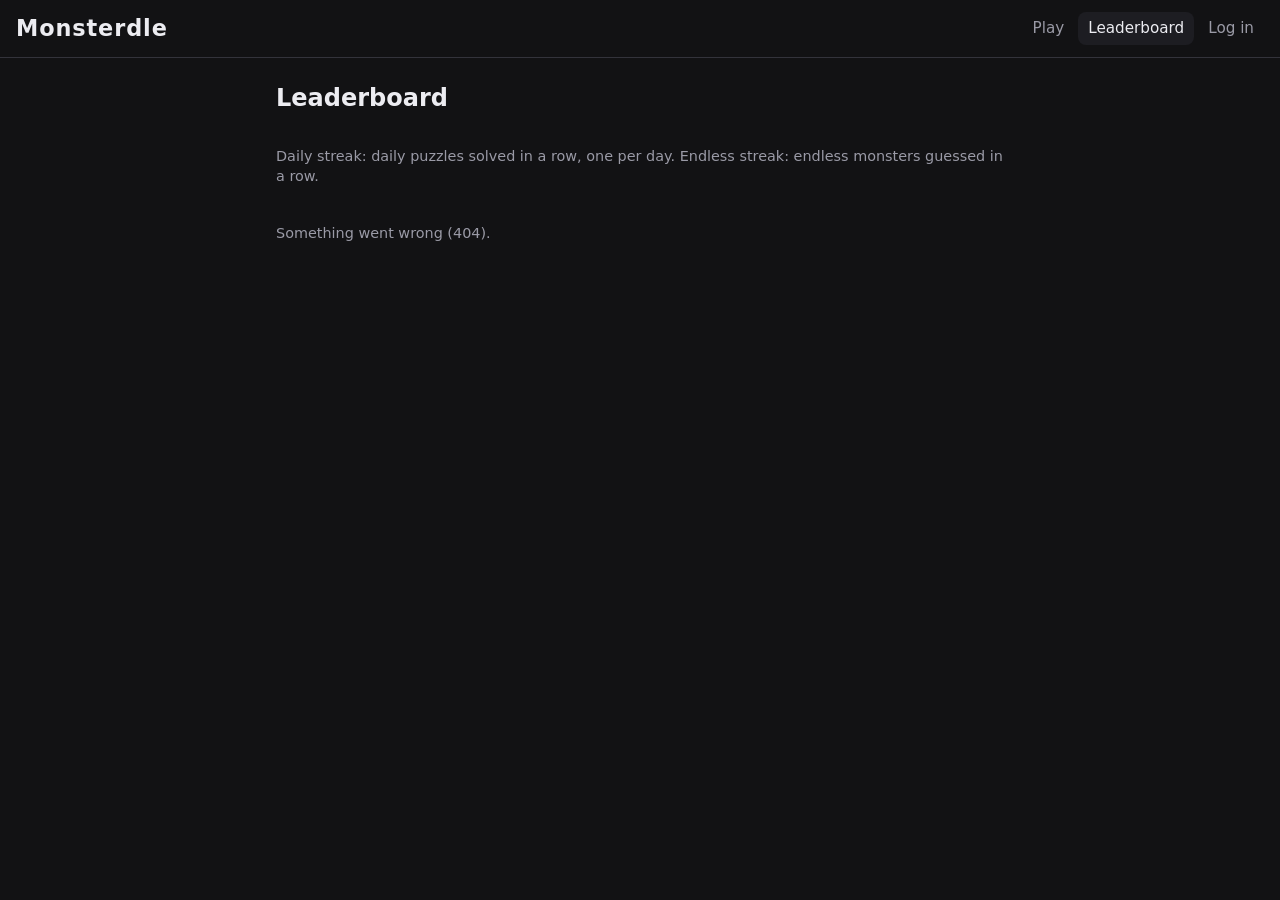
==== leaderboard.html @ cff1531b "Add accounts, leaderboards, profiles, clip slider and spoiler sharing - Cloudflare Worker + D1 backe" ====
<!doctype html>
<html lang="en">
<head>
  <meta charset="utf-8">
  <meta name="viewport" content="width=device-width, initial-scale=1">
  <title>Leaderboard · Monsterdle</title>
  <link rel="stylesheet" href="style.css">
</head>
<body>
  <header>
    <div class="header-top">
      <h1><a href="/">Monsterdle</a></h1>
      <nav class="site-nav" id="site-nav" aria-label="Site"></nav>
    </div>
  </header>

  <main class="wide">
    <h2 class="page-title">Leaderboard</h2>
    <nav class="tabs" id="mode-tabs" aria-label="Mode"></nav>
    <p class="muted" style="text-align:left">
      Daily streak: daily puzzles solved in a row, one per day. Endless streak: endless monsters guessed in a row.
    </p>
    <div id="boards" class="boards"><p class="empty">Loading…</p></div>
    <div id="wins-board" class="boards" style="margin-top:12px"></div>
    <p id="join" class="muted" hidden style="margin-top:20px">
      <a href="/login.html#register">Create an account</a> to get your name up here.
    </p>
  </main>

  <script type="module" src="leaderboard.js"></script>
</body>
</html>
---- style.css ----
:root {
  --bg: #121214;
  --panel: #1d1d22;
  --border: #33333b;
  --text: #ececf1;
  --muted: #9a9aa6;
  --accent: #b6f23a;
  --wrong: #e5484d;
  --skip: #55555f;
  --right: #46a758;
}

* { box-sizing: border-box; }
[hidden] { display: none !important; }

body {
  margin: 0;
  background: var(--bg);
  color: var(--text);
  font: 16px/1.4 system-ui, -apple-system, "Segoe UI", sans-serif;
}

header {
  border-bottom: 1px solid var(--border);
  padding: 12px 16px;
  display: grid;
  gap: 10px;
}
.header-top, .header-controls {
  display: flex;
  flex-wrap: wrap;
  gap: 10px 12px;
  align-items: center;
  justify-content: space-between;
}
h1 a { color: inherit; text-decoration: none; }

a { color: var(--accent); }

.site-nav { display: flex; gap: 4px; flex-wrap: wrap; }
.site-nav a {
  color: var(--muted);
  text-decoration: none;
  padding: 6px 10px;
  border-radius: 8px;
  font-size: .95rem;
}
.site-nav a:hover { color: var(--text); background: var(--panel); }
.site-nav a.active { color: var(--text); background: var(--panel); }

h1 { margin: 0; font-size: 1.4rem; letter-spacing: .04em; }

main { max-width: 520px; margin: 0 auto; padding: 16px; }

.muted { color: var(--muted); font-size: .9rem; text-align: center; }

button {
  font: inherit;
  cursor: pointer;
  border: 0;
  border-radius: 8px;
  padding: 10px 16px;
  background: var(--accent);
  color: #111;
  font-weight: 600;
}
button.secondary { background: var(--panel); color: var(--text); border: 1px solid var(--border); }
button:disabled { opacity: .5; cursor: default; }

.tabs, .toggle { display: flex; gap: 4px; }
.tabs button, .toggle button {
  background: transparent;
  color: var(--muted);
  border: 1px solid var(--border);
  padding: 6px 12px;
  font-weight: 500;
}
.tabs button.active, .toggle button.active { color: var(--text); border-color: var(--accent); }

.guesses { list-style: none; padding: 0; margin: 16px 0; display: grid; gap: 6px; }
.guesses li {
  min-height: 40px;
  border: 1px solid var(--border);
  border-radius: 8px;
  padding: 8px 12px;
  display: flex;
  align-items: center;
  gap: 8px;
}
.guesses li.wrong { border-color: var(--wrong); }
.guesses li.wrong::before { content: "✕"; color: var(--wrong); }
.guesses li.skip { color: var(--muted); }
.guesses li.skip::before { content: "⏭"; }
.guesses li.right { border-color: var(--right); background: color-mix(in srgb, var(--right) 18%, transparent); }
.guesses li.right::before { content: "✓"; color: var(--right); }

.player { text-align: center; margin: 24px 0; }

.scrubber { position: relative; height: 22px; display: flex; align-items: center; }
.scrubber .timeline { flex: 1; }

/* The slider sits on top of the timeline: only its round handle is visible. */
.seek {
  position: absolute;
  inset: 0;
  width: 100%;
  margin: 0;
  background: transparent;
  -webkit-appearance: none;
  appearance: none;
  cursor: pointer;
}
.seek:disabled { cursor: default; }
.seek::-webkit-slider-runnable-track { background: transparent; height: 22px; }
.seek::-moz-range-track { background: transparent; height: 22px; }
.seek::-webkit-slider-thumb {
  -webkit-appearance: none;
  width: 18px; height: 18px; margin-top: 2px;
  border-radius: 50%;
  background: var(--text);
  border: 3px solid var(--accent);
  box-shadow: 0 1px 4px rgba(0,0,0,.5);
}
.seek::-moz-range-thumb {
  width: 12px; height: 12px;
  border-radius: 50%;
  background: var(--text);
  border: 3px solid var(--accent);
}
.seek:focus-visible { outline: 2px solid var(--accent); outline-offset: 4px; border-radius: 8px; }

.timeline {
  position: relative;
  height: 14px;
  background: var(--panel);
  border: 1px solid var(--border);
  border-radius: 7px;
  overflow: hidden;
}
.timeline .unlocked { position: absolute; inset: 0 auto 0 0; background: #3a3a44; transition: width .3s; }
.timeline .playhead { position: absolute; inset: 0 auto 0 0; background: var(--accent); width: 0; }
.timeline .tick { position: absolute; top: 0; bottom: 0; width: 1px; background: var(--bg); }
.timeline-labels { display: flex; justify-content: space-between; font-size: .75rem; color: var(--muted); margin-top: 4px; }

.play {
  width: 64px; height: 64px;
  border-radius: 50%;
  font-size: 1.5rem;
  margin-top: 12px;
}

.input-area { display: grid; gap: 10px; }
.search { position: relative; }
.search input {
  width: 100%;
  font: inherit;
  padding: 12px;
  border-radius: 8px;
  border: 1px solid var(--border);
  background: var(--panel);
  color: var(--text);
}
.search input:focus { outline: 2px solid var(--accent); outline-offset: -1px; }

.suggestions {
  position: absolute;
  bottom: calc(100% + 4px);
  left: 0; right: 0;
  margin: 0; padding: 4px;
  list-style: none;
  background: var(--panel);
  border: 1px solid var(--border);
  border-radius: 8px;
  max-height: 240px;
  overflow-y: auto;
  z-index: 10;
}
.suggestions li { padding: 8px 10px; border-radius: 6px; cursor: pointer; }
.suggestions li.active, .suggestions li:hover { background: #2c2c34; }

.actions { display: flex; justify-content: space-between; gap: 10px; }
.actions button { flex: 1; }

.result { text-align: center; margin-top: 16px; }
.result h2 { margin: 0 0 4px; }
.countdown { font-variant-numeric: tabular-nums; font-weight: 600; margin-top: 12px; }
.countdown.ready { color: var(--accent); cursor: pointer; text-decoration: underline; }

/* ---------- forms (login, password) ---------- */

.card {
  background: var(--panel);
  border: 1px solid var(--border);
  border-radius: 12px;
  padding: 16px;
}
.form { display: grid; gap: 12px; }
.form label { display: grid; gap: 6px; font-size: .9rem; color: var(--muted); }
.form input {
  font: inherit;
  padding: 11px 12px;
  border-radius: 8px;
  border: 1px solid var(--border);
  background: var(--bg);
  color: var(--text);
}
.form input:focus { outline: 2px solid var(--accent); outline-offset: -1px; }
.form-error { color: var(--wrong); font-size: .9rem; margin: 0; min-height: 1.2em; }
.page-title { margin: 8px 0 16px; font-size: 1.5rem; }
.center-tabs { display: flex; gap: 4px; margin-bottom: 16px; }
.center-tabs button { flex: 1; }

/* ---------- profile ---------- */

.wide { max-width: 760px; }
.stat-grid { display: grid; grid-template-columns: repeat(auto-fill, minmax(140px, 1fr)); gap: 10px; }
.stat {
  background: var(--panel);
  border: 1px solid var(--border);
  border-radius: 10px;
  padding: 12px;
}
.stat .value { font-size: 1.5rem; font-weight: 700; font-variant-numeric: tabular-nums; }
.stat .label { color: var(--muted); font-size: .8rem; margin-top: 2px; }
.section-title { font-size: 1.1rem; margin: 28px 0 10px; }
.mode-split { display: grid; grid-template-columns: repeat(auto-fit, minmax(280px, 1fr)); gap: 12px; }
.mode-split h3 { margin: 0 0 10px; font-size: 1rem; }
.kv { display: grid; grid-template-columns: 1fr auto; gap: 6px 12px; font-size: .92rem; margin-bottom: 12px; }
.kv dt { color: var(--muted); }
.kv dd { margin: 0; font-weight: 600; font-variant-numeric: tabular-nums; text-align: right; }

.bars { display: grid; gap: 4px; }
.bar-row { display: grid; grid-template-columns: 18px 1fr; gap: 6px; align-items: center; font-size: .8rem; }
.bar-row .label { color: var(--muted); text-align: right; }
.bar {
  background: var(--skip);
  color: var(--text);
  border-radius: 4px;
  padding: 1px 6px;
  min-width: 22px;
  text-align: right;
  font-weight: 600;
  font-variant-numeric: tabular-nums;
}
.bar.win { background: var(--right); }
.bar.loss { background: var(--wrong); }

.facts { display: grid; gap: 8px; padding: 0; margin: 0; list-style: none; }
.facts li { background: var(--panel); border: 1px solid var(--border); border-radius: 10px; padding: 10px 12px; }
.facts .fact-label { color: var(--muted); font-size: .8rem; display: block; }

/* ---------- tables (leaderboard, recent games) ---------- */

.table { width: 100%; border-collapse: collapse; font-size: .92rem; }
.table th, .table td { padding: 8px 10px; border-bottom: 1px solid var(--border); text-align: left; }
.table th { color: var(--muted); font-weight: 500; font-size: .8rem; }
.table td.num, .table th.num { text-align: right; font-variant-numeric: tabular-nums; }
.table tr.me td { background: color-mix(in srgb, var(--accent) 10%, transparent); }
.table a { color: var(--text); }
.rank { color: var(--muted); width: 2.5em; }
.rank-1 { color: #f5c542; font-weight: 700; }
.rank-2 { color: #c9ced6; font-weight: 700; }
.rank-3 { color: #d08b4f; font-weight: 700; }
.boards { display: grid; grid-template-columns: repeat(auto-fit, minmax(300px, 1fr)); gap: 12px; }
.boards .card { padding: 12px 12px 4px; }
.boards h3 { margin: 0 0 6px; font-size: 1rem; }
.empty { color: var(--muted); font-size: .9rem; padding: 8px 0 12px; }
.win-text { color: var(--right); }
.loss-text { color: var(--wrong); }
.actions-row { display: flex; flex-wrap: wrap; gap: 8px; margin-top: 12px; }

.toast {
  position: fixed;
  top: 16px; left: 50%;
  transform: translateX(-50%);
  background: var(--text);
  color: var(--bg);
  padding: 8px 14px;
  border-radius: 8px;
  font-weight: 600;
}
.search-input {
  flex: 1;
  min-width: 0;
  font: inherit;
  padding: 9px 12px;
  border-radius: 8px;
  border: 1px solid var(--border);
  background: var(--panel);
  color: var(--text);
}
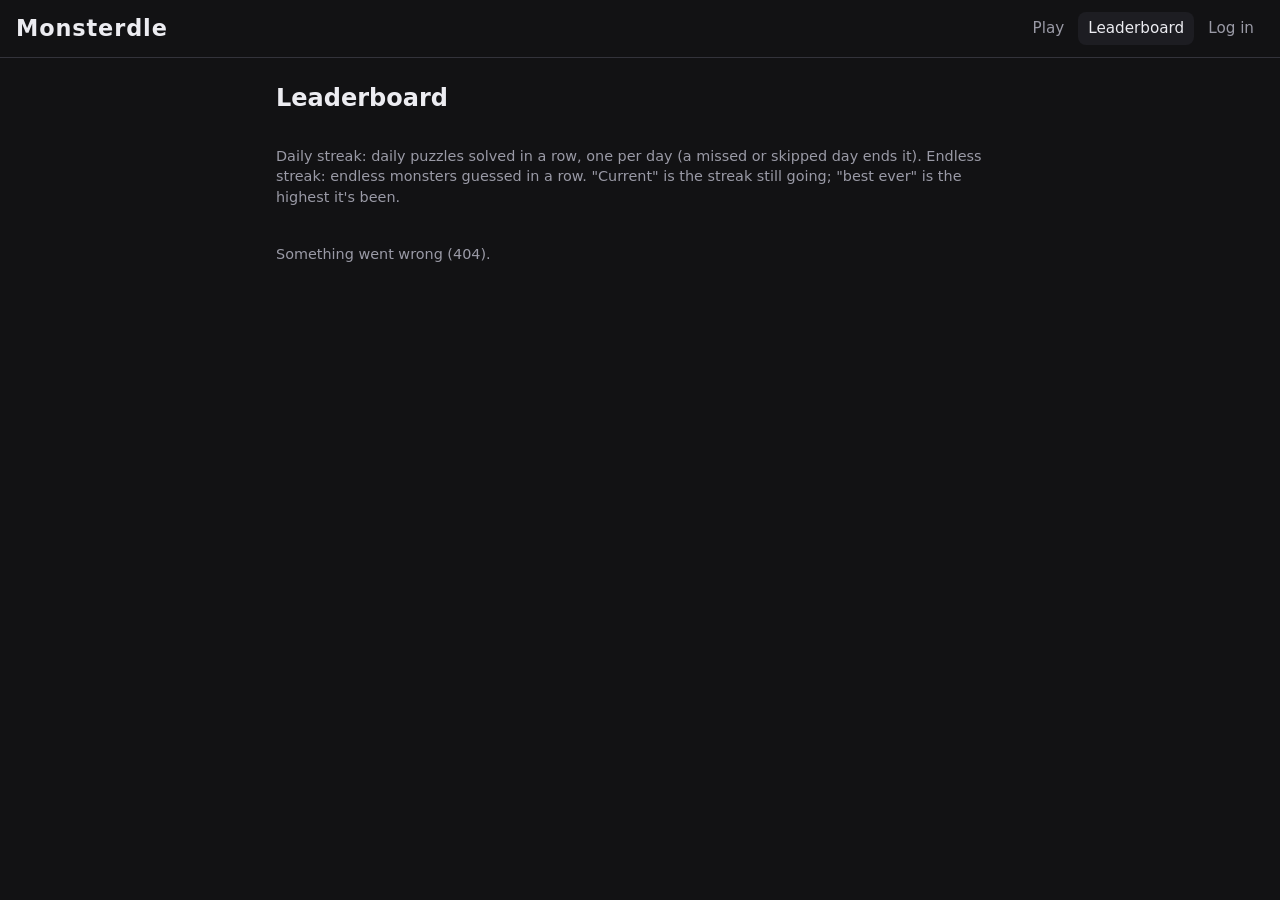
==== commit 6686d6f4: "Split current/best streak leaderboards; add game history to profiles - Leaderboards: separate curren" ====
--- a/leaderboard.html
+++ b/leaderboard.html
@@ -18,7 +18,8 @@
     <h2 class="page-title">Leaderboard</h2>
     <nav class="tabs" id="mode-tabs" aria-label="Mode"></nav>
     <p class="muted" style="text-align:left">
-      Daily streak: daily puzzles solved in a row, one per day. Endless streak: endless monsters guessed in a row.
+      Daily streak: daily puzzles solved in a row, one per day (a missed or skipped day ends it).
+      Endless streak: endless monsters guessed in a row. "Current" is the streak still going; "best ever" is the highest it's been.
     </p>
     <div id="boards" class="boards"><p class="empty">Loading…</p></div>
     <div id="wins-board" class="boards" style="margin-top:12px"></div>
--- a/style.css
+++ b/style.css
@@ -96,38 +96,44 @@
 
 .player { text-align: center; margin: 24px 0; }
 
-.scrubber { position: relative; height: 22px; display: flex; align-items: center; }
+/* --pos (0 to 1) is set by game.js; the green fill and the handle both follow it,
+   so they always move together. */
+.scrubber { --pos: 0; position: relative; height: 22px; display: flex; align-items: center; }
 .scrubber .timeline { flex: 1; }
 
-/* The slider sits on top of the timeline: only its round handle is visible. */
+/* The handle is drawn by us rather than the browser so it lines up exactly with the fill. */
+.handle {
+  position: absolute;
+  top: 50%;
+  left: calc(var(--pos) * 100%);
+  width: 18px; height: 18px;
+  margin: -9px 0 0 -9px;
+  border-radius: 50%;
+  background: var(--text);
+  border: 3px solid var(--accent);
+  box-shadow: 0 1px 4px rgba(0,0,0,.5);
+  pointer-events: none;
+  will-change: left;
+}
+
+/* The real slider sits on top, invisible, so dragging and keyboard control still work. */
 .seek {
   position: absolute;
   inset: 0;
   width: 100%;
   margin: 0;
-  background: transparent;
+  opacity: 0;
   -webkit-appearance: none;
   appearance: none;
   cursor: pointer;
 }
 .seek:disabled { cursor: default; }
-.seek::-webkit-slider-runnable-track { background: transparent; height: 22px; }
-.seek::-moz-range-track { background: transparent; height: 22px; }
-.seek::-webkit-slider-thumb {
-  -webkit-appearance: none;
-  width: 18px; height: 18px; margin-top: 2px;
-  border-radius: 50%;
-  background: var(--text);
-  border: 3px solid var(--accent);
-  box-shadow: 0 1px 4px rgba(0,0,0,.5);
-}
-.seek::-moz-range-thumb {
-  width: 12px; height: 12px;
-  border-radius: 50%;
-  background: var(--text);
-  border: 3px solid var(--accent);
-}
-.seek:focus-visible { outline: 2px solid var(--accent); outline-offset: 4px; border-radius: 8px; }
+.seek:disabled ~ .handle { opacity: .4; }
+/* A very thin invisible thumb makes clicks land exactly where the pointer is. */
+.seek::-webkit-slider-runnable-track { height: 22px; }
+.seek::-webkit-slider-thumb { -webkit-appearance: none; width: 2px; height: 22px; }
+.seek::-moz-range-thumb { width: 2px; height: 22px; border: 0; }
+.seek:focus-visible ~ .handle { outline: 2px solid var(--accent); outline-offset: 3px; }
 
 .timeline {
   position: relative;
@@ -138,7 +144,14 @@
   overflow: hidden;
 }
 .timeline .unlocked { position: absolute; inset: 0 auto 0 0; background: #3a3a44; transition: width .3s; }
-.timeline .playhead { position: absolute; inset: 0 auto 0 0; background: var(--accent); width: 0; }
+.timeline .playhead {
+  position: absolute;
+  inset: 0;
+  background: var(--accent);
+  transform-origin: left center;
+  transform: scaleX(var(--pos));
+  will-change: transform;
+}
 .timeline .tick { position: absolute; top: 0; bottom: 0; width: 1px; background: var(--bg); }
 .timeline-labels { display: flex; justify-content: space-between; font-size: .75rem; color: var(--muted); margin-top: 4px; }
 
@@ -289,3 +302,8 @@
   background: var(--panel);
   color: var(--text);
 }
+.streak-now { color: var(--accent); }
+.table.history td { vertical-align: top; }
+.squares { white-space: nowrap; letter-spacing: 1px; font-size: .8rem; }
+.table.history .puzzle { white-space: nowrap; font-size: .85rem; }
+.table.history .sub { color: var(--muted); font-size: .75rem; }
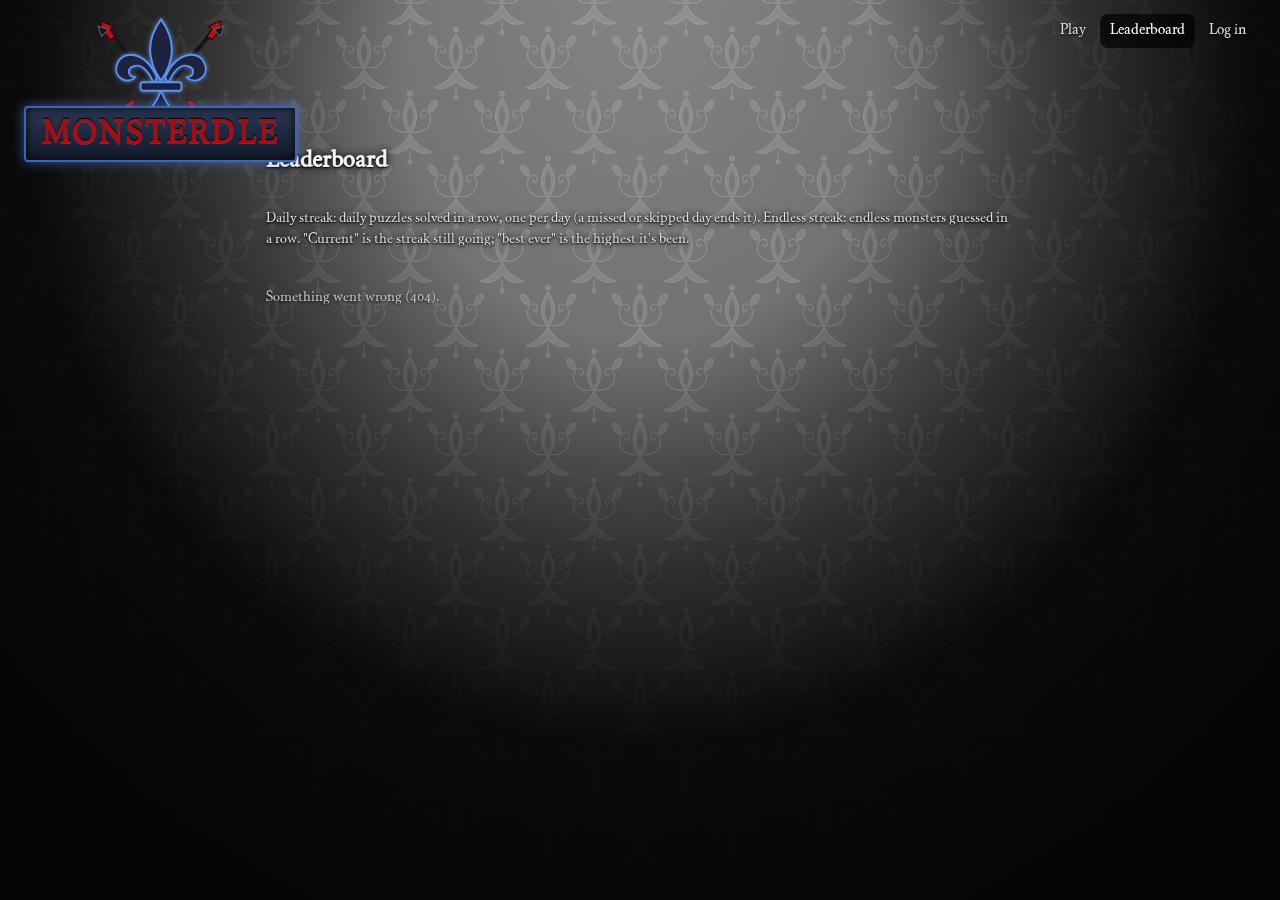
==== commit 1874550e: "New look: damask wallpaper under a spotlight, framed tabs, red controls - Grey damask wallpaper (ima" ====
--- a/leaderboard.html
+++ b/leaderboard.html
@@ -9,7 +9,7 @@
 <body>
   <header>
     <div class="header-top">
-      <h1><a href="/">Monsterdle</a></h1>
+      <h1 class="logo"><a href="/"><span>Monsterdle</span></a></h1>
       <nav class="site-nav" id="site-nav" aria-label="Site"></nav>
     </div>
   </header>
--- a/style.css
+++ b/style.css
@@ -1,13 +1,27 @@
+/* Pippin by Robbie de Villiers. Characters it doesn't have (like ' and %) fall back to Georgia. */
+@font-face {
+  font-family: "Pippin";
+  src: url("/fonts/Pippin-Regular.woff2") format("woff2");
+  font-weight: normal;
+  font-style: normal;
+  font-display: swap;
+}
+
 :root {
-  --bg: #121214;
-  --panel: #1d1d22;
-  --border: #33333b;
-  --text: #ececf1;
-  --muted: #9a9aa6;
-  --accent: #b6f23a;
-  --wrong: #e5484d;
-  --skip: #55555f;
-  --right: #46a758;
+  --bg: #070707;
+  --panel: #050505;
+  --border: #9c9ca4;
+  --text: #f2f2f2;
+  --muted: #c4c4cc;
+  --accent: #ff3340;
+  --wrong: #ff2a35;
+  --skip: #6a6a72;
+  --right: #4fdc4f;
+  --frame: #e8e8e8;           /* the white borders around guess rows and cards */
+  --easy: #58d858;
+  --easy-dim: #245f24;
+  --hard: #ff2f38;
+  --hard-dim: #6e0b10;
 }
 
 * { box-sizing: border-box; }
@@ -17,7 +31,7 @@
   margin: 0;
   background: var(--bg);
   color: var(--text);
-  font: 16px/1.4 system-ui, -apple-system, "Segoe UI", sans-serif;
+  font: 17px/1.45 "Pippin", Georgia, "Times New Roman", serif;
 }
 
 header {
@@ -307,3 +321,212 @@
 .squares { white-space: nowrap; letter-spacing: 1px; font-size: .8rem; }
 .table.history .puzzle { white-space: nowrap; font-size: .85rem; }
 .table.history .sub { color: var(--muted); font-size: .75rem; }
+
+/* ---------- best endless run ---------- */
+.link-button {
+  background: none;
+  border: 0;
+  padding: 0;
+  margin-top: 6px;
+  color: var(--accent);
+  font-weight: 600;
+  font-size: .85rem;
+}
+.link-button:hover { text-decoration: underline; }
+#best-run { margin-top: 12px; }
+.run-head { display: flex; justify-content: space-between; align-items: baseline; gap: 12px; }
+.run-head h3 { margin: 0; font-size: 1rem; }
+.run-list { list-style: none; margin: 0; padding: 0; display: grid; gap: 6px; max-height: 480px; overflow-y: auto; }
+.run-list li {
+  display: grid;
+  grid-template-columns: 2em 1fr auto;
+  gap: 8px;
+  align-items: start;
+  padding: 8px 10px;
+  border: 1px solid var(--border);
+  border-radius: 8px;
+  background: var(--bg);
+}
+.run-num { color: var(--muted); font-variant-numeric: tabular-nums; }
+.run-guesses { margin-top: 4px; font-size: .8rem; display: flex; flex-wrap: wrap; gap: 4px; align-items: center; }
+.chip { background: var(--panel); border: 1px solid var(--border); border-radius: 6px; padding: 1px 6px; color: var(--muted); }
+.run-side { text-align: right; font-size: .85rem; white-space: nowrap; font-variant-numeric: tabular-nums; }
+.run-list li.run-ended { border-color: var(--wrong); background: color-mix(in srgb, var(--wrong) 10%, var(--bg)); }
+.run-ended .run-num { color: var(--wrong); }
+
+
+/* ===================================================================
+   Theme: damask wallpaper under a spotlight, framed mode tabs,
+   black guess rows, red controls.
+   =================================================================== */
+
+body {
+  min-height: 100vh;
+  text-shadow: 0 1px 3px rgba(0, 0, 0, .9);
+  /* top to bottom: spotlight glow, dark edges, wallpaper */
+  background:
+    radial-gradient(ellipse 44% 75% at 50% 0%, rgba(255, 255, 255, .16), rgba(255, 255, 255, 0) 70%),
+    radial-gradient(ellipse 66% 100% at 50% 10%, rgba(0, 0, 0, 0) 28%, rgba(0, 0, 0, .55) 52%, rgba(0, 0, 0, .9) 72%, #050505 100%),
+    url("/images/damask.svg") center top / 92px 129px repeat,
+    #6c6c6c;
+  background-attachment: fixed;
+}
+
+main { max-width: 440px; }
+main.wide { max-width: 780px; }
+
+/* ---------- header: logo, links, mode tabs ---------- */
+
+header {
+  position: relative;
+  border-bottom: 0;
+  padding: 26px 16px 4px;
+  justify-items: center;
+}
+.header-top { width: 100%; flex-direction: column; align-items: center; gap: 8px; }
+.header-controls { flex-direction: column; justify-content: center; gap: 10px; }
+
+.logo { margin: 0; font-size: 1rem; letter-spacing: 0; display: flex; flex-direction: column; align-items: center; }
+.logo a { text-decoration: none; display: flex; flex-direction: column; align-items: center; }
+.logo::before, .logo a::before {
+  content: "";
+  width: 120px; height: 90px;
+  margin-bottom: -26px;
+  background: url("/images/emblem.svg") center / contain no-repeat;
+}
+.logo a::before { display: block; }
+.logo:has(a)::before { display: none; }
+.logo span {
+  position: relative;
+  padding: 4px 16px 2px;
+  font-size: 1.55rem;
+  letter-spacing: .1em;
+  text-transform: uppercase;
+  color: #9e1018;
+  background: linear-gradient(#2a3754, #121a2c);
+  border: 2px solid #3f66ad;
+  border-radius: 4px;
+  box-shadow: 0 0 12px rgba(80, 140, 255, .55), inset 0 0 10px rgba(0, 0, 0, .85);
+  text-shadow: 0 1px 0 rgba(255, 90, 90, .35), 0 -1px 0 #000;
+}
+
+.site-nav a { color: #dedee4; }
+.site-nav a:hover, .site-nav a.active { color: #fff; background: rgba(0, 0, 0, .7); }
+
+@media (min-width: 1000px) {
+  /* Wide screens: logo top left, links top right, tabs centred at the top like the mockup. */
+  header { min-height: 120px; }
+  .header-top { position: absolute; top: 14px; left: 24px; right: 24px; width: auto; flex-direction: row; justify-content: space-between; align-items: flex-start; pointer-events: none; }
+  .header-top > * { pointer-events: auto; }
+  .logo::before, .logo a::before { width: 170px; height: 128px; margin-bottom: -36px; }
+  .logo span { font-size: 2rem; }
+  .header-controls { margin-top: 10px; }
+}
+
+/* Framed mode tabs: Easy in green, Hard in red, others in white. */
+.tabs button {
+  --c: var(--frame); --c-dim: #555;
+  background: radial-gradient(ellipse at center, #141414, #000 80%);
+  color: var(--c);
+  border: 2px solid var(--c);
+  border-radius: 2px;
+  box-shadow: inset 0 0 0 3px #000, inset 0 0 0 5px var(--c-dim), 0 2px 8px rgba(0, 0, 0, .7);
+  opacity: .55;
+  text-transform: uppercase;
+  letter-spacing: .04em;
+}
+.tabs button[data-mode="easy"] { --c: var(--easy); --c-dim: var(--easy-dim); }
+.tabs button[data-mode="hard"] { --c: var(--hard); --c-dim: var(--hard-dim); }
+.tabs button:hover { opacity: .8; }
+.tabs button.active { opacity: 1; border-color: var(--c); color: var(--c); text-shadow: 0 0 8px var(--c), 0 1px 2px #000; }
+#mode-tabs { gap: 6px; }
+header #mode-tabs button { min-width: 150px; padding: 8px 22px; font-size: 1.6rem; }
+
+/* Daily / Endless switch: small black buttons with a white frame. */
+.toggle button {
+  background: #000;
+  color: #bdbdc4;
+  border: 1px solid #77777f;
+  border-radius: 2px;
+  padding: 4px 14px;
+}
+.toggle button.active { color: #fff; border-color: var(--frame); box-shadow: 0 0 6px rgba(255, 255, 255, .25); }
+
+/* ---------- the game ---------- */
+
+.muted { color: #dcdce2; text-shadow: 0 0 6px #000, 0 1px 2px #000; }
+
+.guesses li {
+  background: #000;
+  border: 2px solid var(--frame);
+  border-radius: 2px;
+  justify-content: center;
+  font-size: 1.15rem;
+  min-height: 44px;
+  box-shadow: 0 2px 6px rgba(0, 0, 0, .65);
+}
+.guesses li::before, .guesses li.wrong::before, .guesses li.right::before, .guesses li.skip::before { content: none; }
+.guesses li.wrong { border-color: var(--wrong); color: var(--wrong); }
+.guesses li.right { border-color: var(--right); color: var(--right); background: #000; }
+.guesses li.skip { border-color: var(--skip); color: #9a9aa2; }
+
+.timeline { background: #000; border: 1px solid #cfcfd4; border-radius: 2px; height: 10px; }
+.timeline .unlocked { background: #5c0a10; }
+.timeline .playhead { background: var(--accent); }
+.timeline .tick { background: #2a2a2e; }
+.handle { background: #fff; border-color: var(--accent); }
+.timeline-labels { color: #dcdce2; }
+
+/* The glossy red play button. */
+.play {
+  width: 76px; height: 76px;
+  border: 0;
+  color: #ff2f3b;
+  font-size: 1.7rem;
+  background: radial-gradient(circle at 36% 30%, #ef4a51 0%, #b3141c 34%, #5c070c 74%, #2a0205 100%);
+  box-shadow: 0 6px 14px rgba(0, 0, 0, .75), inset 0 -5px 10px rgba(0, 0, 0, .5), inset 0 3px 6px rgba(255, 140, 140, .25);
+  /* a pale rim so the red triangle stands out from the red ball */
+  text-shadow: 0 0 1px #ffe2e4, 0 0 2px #ffd0d4, 0 0 8px #ff1020;
+}
+
+.search input {
+  background: #000;
+  border: 2px solid var(--accent);
+  border-radius: 2px;
+  color: #ff5a63;
+  font-size: 1.25rem;
+  padding: 10px 14px;
+}
+.search input::placeholder { color: #e3303b; opacity: 1; }
+.search input:focus { outline: 0; box-shadow: 0 0 0 2px rgba(255, 50, 60, .35), 0 0 14px rgba(255, 40, 50, .35); }
+.suggestions { background: #000; border: 2px solid var(--accent); border-radius: 2px; }
+.suggestions li.active, .suggestions li:hover { background: #33060a; }
+
+/* Red buttons (Guess, Skip, Copy result, Log in…). */
+button {
+  background: linear-gradient(#db333c, #8c0e14 58%, #4c0508);
+  color: #ffc4c8;
+  border: 1px solid #2a0204;
+  border-radius: 2px;
+  font-weight: normal;
+  font-size: 1.12rem;
+  box-shadow: 0 3px 8px rgba(0, 0, 0, .6);
+}
+button:hover:not(:disabled) { filter: brightness(1.12); }
+#skip { background: linear-gradient(#db333c, #8c0e14 58%, #4c0508); color: #ffc4c8; border: 1px solid #2a0204; }
+button.secondary { background: #000; color: var(--text); border: 2px solid var(--frame); }
+.play:hover, .tabs button:hover, .toggle button:hover { filter: none; }
+.link-button { background: none; border: 0; box-shadow: none; color: var(--accent); font-size: .9rem; }
+
+/* ---------- leaderboard, profile, login ---------- */
+
+.card, .stat, .facts li, .run-list li {
+  background: rgba(0, 0, 0, .88);
+  border: 2px solid #c9c9cf;
+  border-radius: 2px;
+}
+.run-list li { background: #000; border-width: 1px; border-color: #55555c; }
+.run-list li.run-ended { border-color: var(--wrong); background: #1c0204; }
+.form input, .search-input { background: #000; border: 1px solid #8a8a92; border-radius: 2px; }
+.page-title, .section-title { text-shadow: 0 0 8px #000, 0 1px 2px #000; }
+.chip { background: #111; }
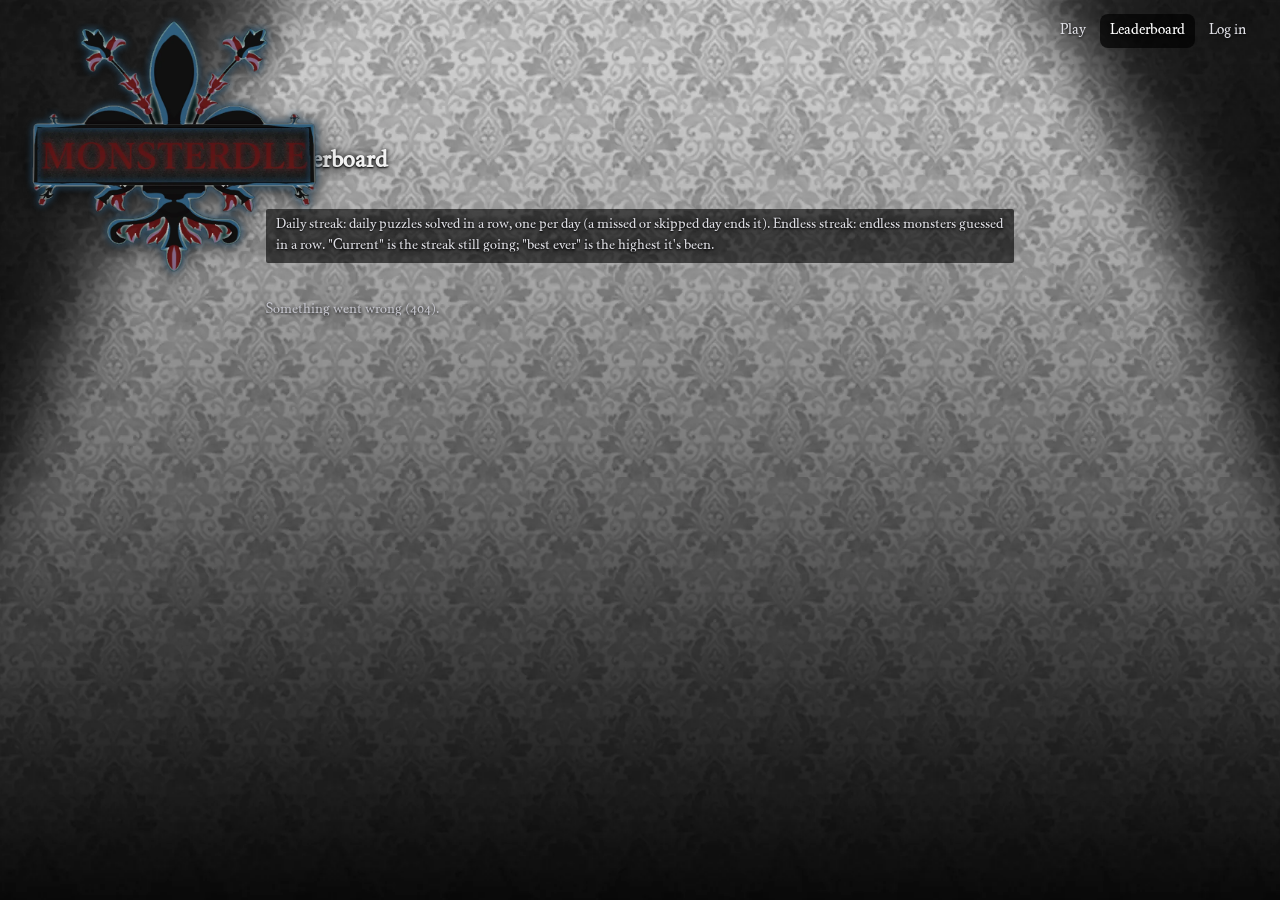
==== commit fd8fe096: "Theme: use the supplied artwork Replaces the hand-drawn wallpaper and emblem with the supplied image" ====
--- a/leaderboard.html
+++ b/leaderboard.html
@@ -9,7 +9,7 @@
 <body>
   <header>
     <div class="header-top">
-      <h1 class="logo"><a href="/"><span>Monsterdle</span></a></h1>
+      <h1 class="logo"><a href="/"><img src="/images/logo.webp" alt="" width="804" height="711"><span class="sr-only">Monsterdle</span></a></h1>
       <nav class="site-nav" id="site-nav" aria-label="Site"></nav>
     </div>
   </header>
--- a/style.css
+++ b/style.css
@@ -363,13 +363,8 @@
 body {
   min-height: 100vh;
   text-shadow: 0 1px 3px rgba(0, 0, 0, .9);
-  /* top to bottom: spotlight glow, dark edges, wallpaper */
-  background:
-    radial-gradient(ellipse 44% 75% at 50% 0%, rgba(255, 255, 255, .16), rgba(255, 255, 255, 0) 70%),
-    radial-gradient(ellipse 66% 100% at 50% 10%, rgba(0, 0, 0, 0) 28%, rgba(0, 0, 0, .55) 52%, rgba(0, 0, 0, .9) 72%, #050505 100%),
-    url("/images/damask.svg") center top / 92px 129px repeat,
-    #6c6c6c;
-  background-attachment: fixed;
+  /* The wallpaper under its spotlight, as one picture. Black fills any space around it. */
+  background: #050505 url("/images/background.webp") center top / cover no-repeat fixed;
 }
 
 main { max-width: 440px; }
@@ -386,29 +381,10 @@
 .header-top { width: 100%; flex-direction: column; align-items: center; gap: 8px; }
 .header-controls { flex-direction: column; justify-content: center; gap: 10px; }
 
-.logo { margin: 0; font-size: 1rem; letter-spacing: 0; display: flex; flex-direction: column; align-items: center; }
-.logo a { text-decoration: none; display: flex; flex-direction: column; align-items: center; }
-.logo::before, .logo a::before {
-  content: "";
-  width: 120px; height: 90px;
-  margin-bottom: -26px;
-  background: url("/images/emblem.svg") center / contain no-repeat;
-}
-.logo a::before { display: block; }
-.logo:has(a)::before { display: none; }
-.logo span {
-  position: relative;
-  padding: 4px 16px 2px;
-  font-size: 1.55rem;
-  letter-spacing: .1em;
-  text-transform: uppercase;
-  color: #9e1018;
-  background: linear-gradient(#2a3754, #121a2c);
-  border: 2px solid #3f66ad;
-  border-radius: 4px;
-  box-shadow: 0 0 12px rgba(80, 140, 255, .55), inset 0 0 10px rgba(0, 0, 0, .85);
-  text-shadow: 0 1px 0 rgba(255, 90, 90, .35), 0 -1px 0 #000;
-}
+.logo { margin: 0; line-height: 0; }
+.logo a { display: block; }
+.logo img { display: block; width: 210px; height: auto; filter: drop-shadow(0 4px 10px rgba(0, 0, 0, .7)); }
+.sr-only { position: absolute; width: 1px; height: 1px; overflow: hidden; clip: rect(0 0 0 0); white-space: nowrap; }
 
 .site-nav a { color: #dedee4; }
 .site-nav a:hover, .site-nav a.active { color: #fff; background: rgba(0, 0, 0, .7); }
@@ -418,8 +394,7 @@
   header { min-height: 120px; }
   .header-top { position: absolute; top: 14px; left: 24px; right: 24px; width: auto; flex-direction: row; justify-content: space-between; align-items: flex-start; pointer-events: none; }
   .header-top > * { pointer-events: auto; }
-  .logo::before, .logo a::before { width: 170px; height: 128px; margin-bottom: -36px; }
-  .logo span { font-size: 2rem; }
+  .logo img { width: 300px; }
   .header-controls { margin-top: 10px; }
 }
 
@@ -441,6 +416,16 @@
 .tabs button.active { opacity: 1; border-color: var(--c); color: var(--c); text-shadow: 0 0 8px var(--c), 0 1px 2px #000; }
 #mode-tabs { gap: 6px; }
 header #mode-tabs button { min-width: 150px; padding: 8px 22px; font-size: 1.6rem; }
+header #mode-tabs button[data-mode="easy"], header #mode-tabs button[data-mode="hard"] {
+  width: 190px; min-width: 0; height: 60px; padding: 0;
+  background: url("/images/tab-easy.webp") center / 100% 100% no-repeat;
+  border: 0; box-shadow: 0 3px 10px rgba(0, 0, 0, .7);
+  color: transparent; text-shadow: none;   /* the word is already in the picture */
+}
+header #mode-tabs button[data-mode="hard"] { background-image: url("/images/tab-hard.webp"); }
+header #mode-tabs button[data-mode="easy"].active { box-shadow: 0 0 14px rgba(110, 230, 90, .55), 0 3px 10px rgba(0, 0, 0, .7); }
+header #mode-tabs button[data-mode="hard"].active { box-shadow: 0 0 14px rgba(255, 50, 50, .6), 0 3px 10px rgba(0, 0, 0, .7); }
+@media (max-width: 420px) { header #mode-tabs button[data-mode="easy"], header #mode-tabs button[data-mode="hard"] { width: 160px; height: 50px; } }
 
 /* Daily / Endless switch: small black buttons with a white frame. */
 .toggle button {
@@ -457,18 +442,18 @@
 .muted { color: #dcdce2; text-shadow: 0 0 6px #000, 0 1px 2px #000; }
 
 .guesses li {
-  background: #000;
-  border: 2px solid var(--frame);
-  border-radius: 2px;
+  background: #000 url("/images/frame-white.png") center / 100% 100% no-repeat;
+  border: 0;
+  border-radius: 0;
   justify-content: center;
   font-size: 1.15rem;
   min-height: 44px;
   box-shadow: 0 2px 6px rgba(0, 0, 0, .65);
 }
 .guesses li::before, .guesses li.wrong::before, .guesses li.right::before, .guesses li.skip::before { content: none; }
-.guesses li.wrong { border-color: var(--wrong); color: var(--wrong); }
-.guesses li.right { border-color: var(--right); color: var(--right); background: #000; }
-.guesses li.skip { border-color: var(--skip); color: #9a9aa2; }
+.guesses li.wrong { background: #000 url("/images/frame-red.png") center / 100% 100% no-repeat; color: var(--wrong); }
+.guesses li.right { background: #000 url("/images/frame-green.png") center / 100% 100% no-repeat; color: var(--right); }
+.guesses li.skip { color: #9a9aa2; opacity: .8; }
 
 .timeline { background: #000; border: 1px solid #cfcfd4; border-radius: 2px; height: 10px; }
 .timeline .unlocked { background: #5c0a10; }
@@ -477,22 +462,32 @@
 .handle { background: #fff; border-color: var(--accent); }
 .timeline-labels { color: #dcdce2; }
 
-/* The glossy red play button. */
+/* The play button picture. While a clip plays, a square is drawn over its triangle. */
 .play {
-  width: 76px; height: 76px;
+  position: relative;
+  width: 78px; height: 78px;
   border: 0;
-  color: #ff2f3b;
-  font-size: 1.7rem;
-  background: radial-gradient(circle at 36% 30%, #ef4a51 0%, #b3141c 34%, #5c070c 74%, #2a0205 100%);
-  box-shadow: 0 6px 14px rgba(0, 0, 0, .75), inset 0 -5px 10px rgba(0, 0, 0, .5), inset 0 3px 6px rgba(255, 140, 140, .25);
-  /* a pale rim so the red triangle stands out from the red ball */
-  text-shadow: 0 0 1px #ffe2e4, 0 0 2px #ffd0d4, 0 0 8px #ff1020;
+  border-radius: 50%;
+  background: url("/images/play.webp") center / contain no-repeat;
+  box-shadow: 0 6px 14px rgba(0, 0, 0, .6);
+  color: transparent;
+  text-shadow: none;
+}
+.play.playing::after {
+  content: "";
+  position: absolute;
+  left: 50%; top: 50%;
+  width: 24px; height: 24px;
+  transform: translate(-50%, -50%);
+  background: #ff1a24;
+  border: 2px solid #1a0003;
+  border-radius: 2px;
 }
 
 .search input {
-  background: #000;
-  border: 2px solid var(--accent);
-  border-radius: 2px;
+  background: #000 url("/images/frame-red.png") center / 100% 100% no-repeat;
+  border: 0;
+  border-radius: 0;
   color: #ff5a63;
   font-size: 1.25rem;
   padding: 10px 14px;
@@ -504,16 +499,16 @@
 
 /* Red buttons (Guess, Skip, Copy result, Log in…). */
 button {
-  background: linear-gradient(#db333c, #8c0e14 58%, #4c0508);
-  color: #ffc4c8;
-  border: 1px solid #2a0204;
-  border-radius: 2px;
+  background: #4c0508 url("/images/button-red.webp") center / 100% 100% no-repeat;
+  color: #ffb0b6;
+  border: 0;
+  border-radius: 0;
   font-weight: normal;
   font-size: 1.12rem;
   box-shadow: 0 3px 8px rgba(0, 0, 0, .6);
 }
 button:hover:not(:disabled) { filter: brightness(1.12); }
-#skip { background: linear-gradient(#db333c, #8c0e14 58%, #4c0508); color: #ffc4c8; border: 1px solid #2a0204; }
+#skip { background: #4c0508 url("/images/button-red.webp") center / 100% 100% no-repeat; color: #ffb0b6; border: 0; }
 button.secondary { background: #000; color: var(--text); border: 2px solid var(--frame); }
 .play:hover, .tabs button:hover, .toggle button:hover { filter: none; }
 .link-button { background: none; border: 0; box-shadow: none; color: var(--accent); font-size: .9rem; }
@@ -530,3 +525,15 @@
 .form input, .search-input { background: #000; border: 1px solid #8a8a92; border-radius: 2px; }
 .page-title, .section-title { text-shadow: 0 0 8px #000, 0 1px 2px #000; }
 .chip { background: #111; }
+
+/* Small text on the game page sits on a faint dark backing so it stays readable over the bright wallpaper. */
+#mode-desc, #clip-len, #stats, #account-hint, #result-answer, .countdown:not([hidden]) {
+  display: table;
+  margin-left: auto;
+  margin-right: auto;
+  padding: 4px 10px;
+  background: rgba(0, 0, 0, .62);
+  border-radius: 2px;
+}
+#mode-desc:empty { display: none; }
+.wide > p.muted { padding: 6px 10px; background: rgba(0, 0, 0, .62); border-radius: 2px; }
